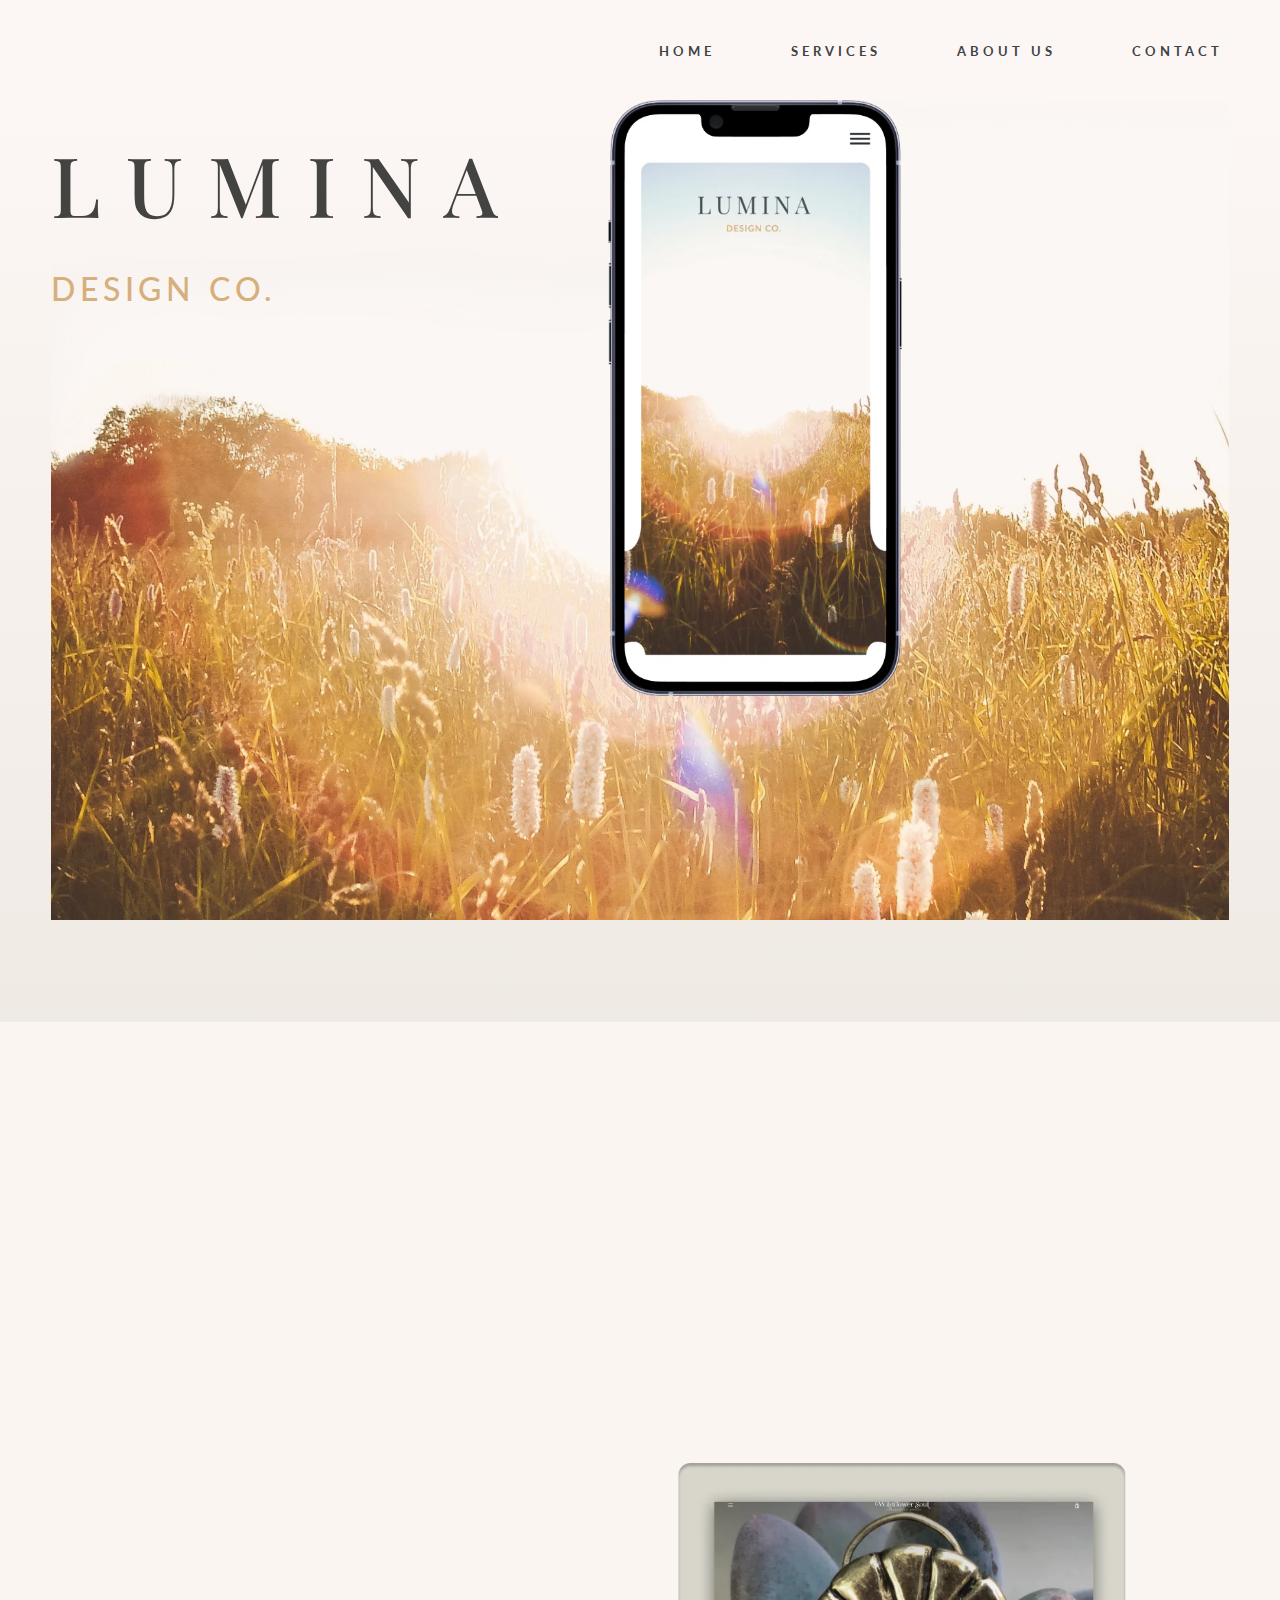
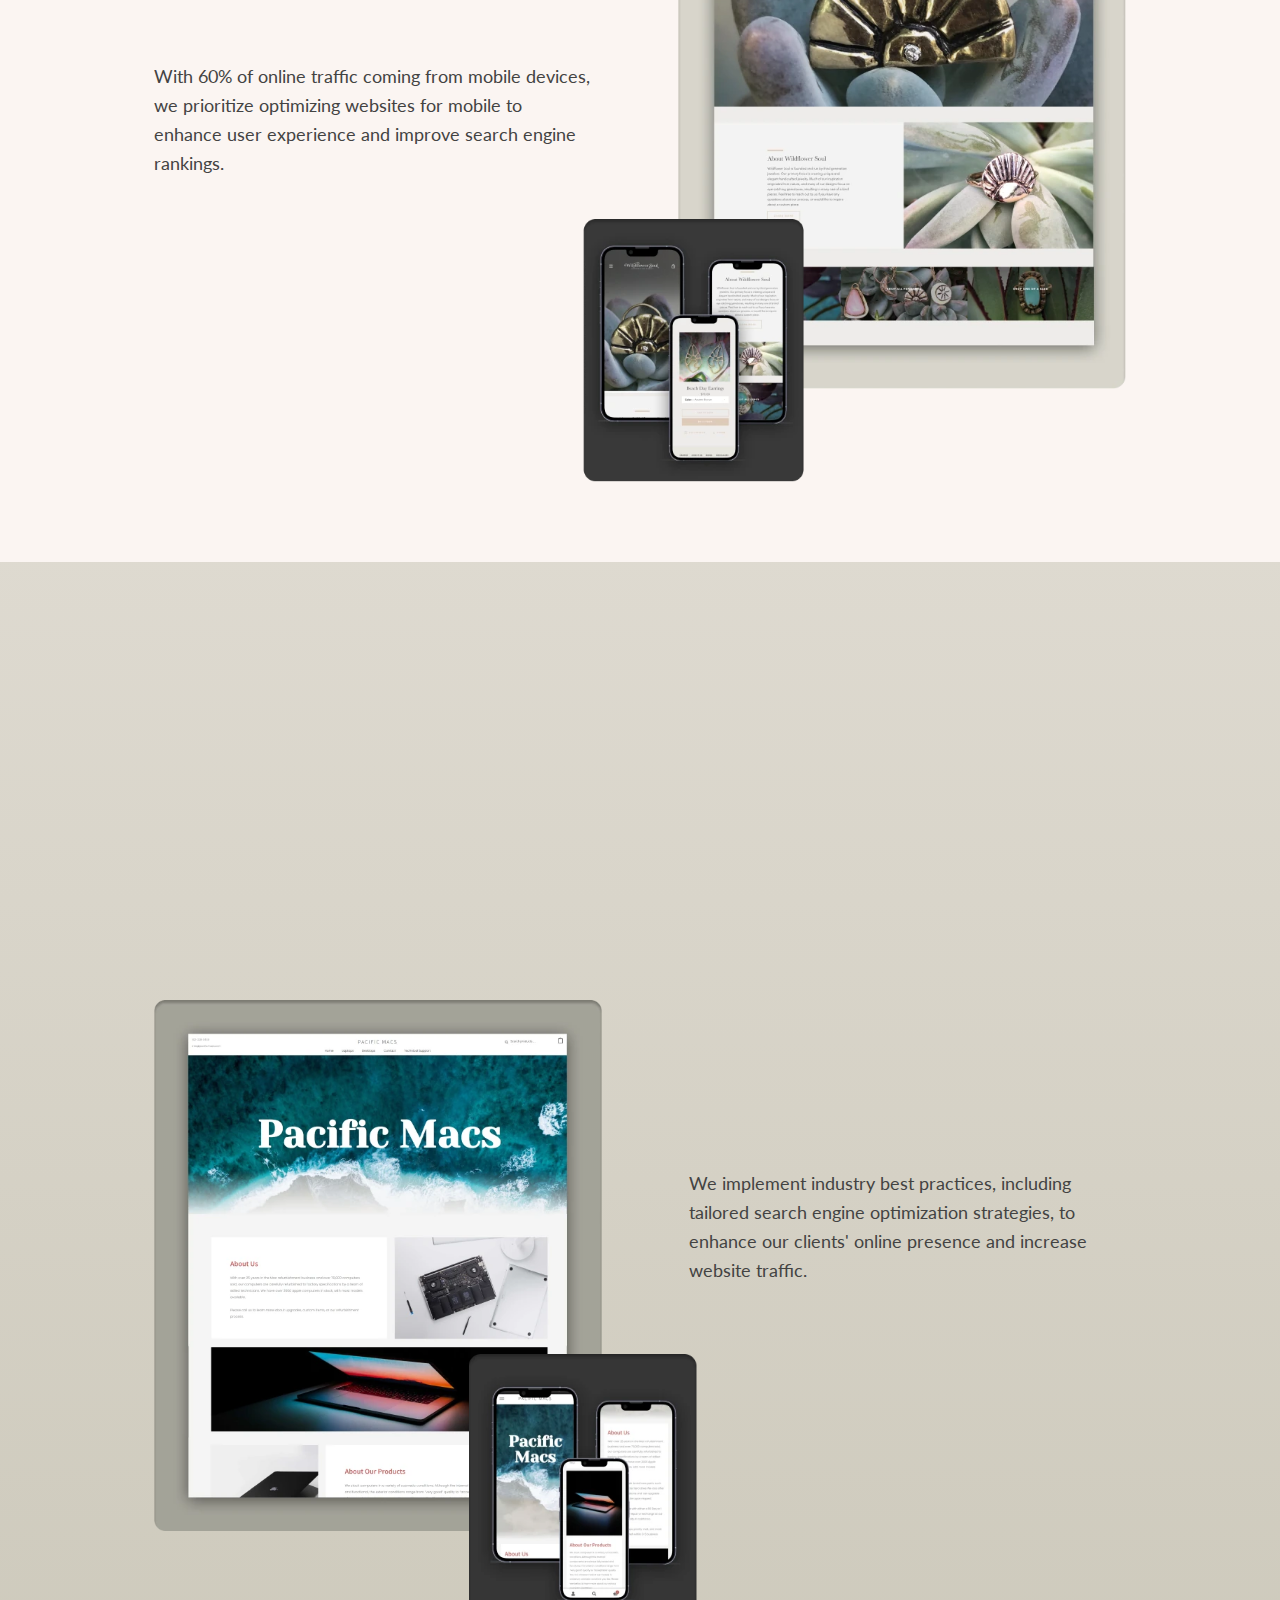
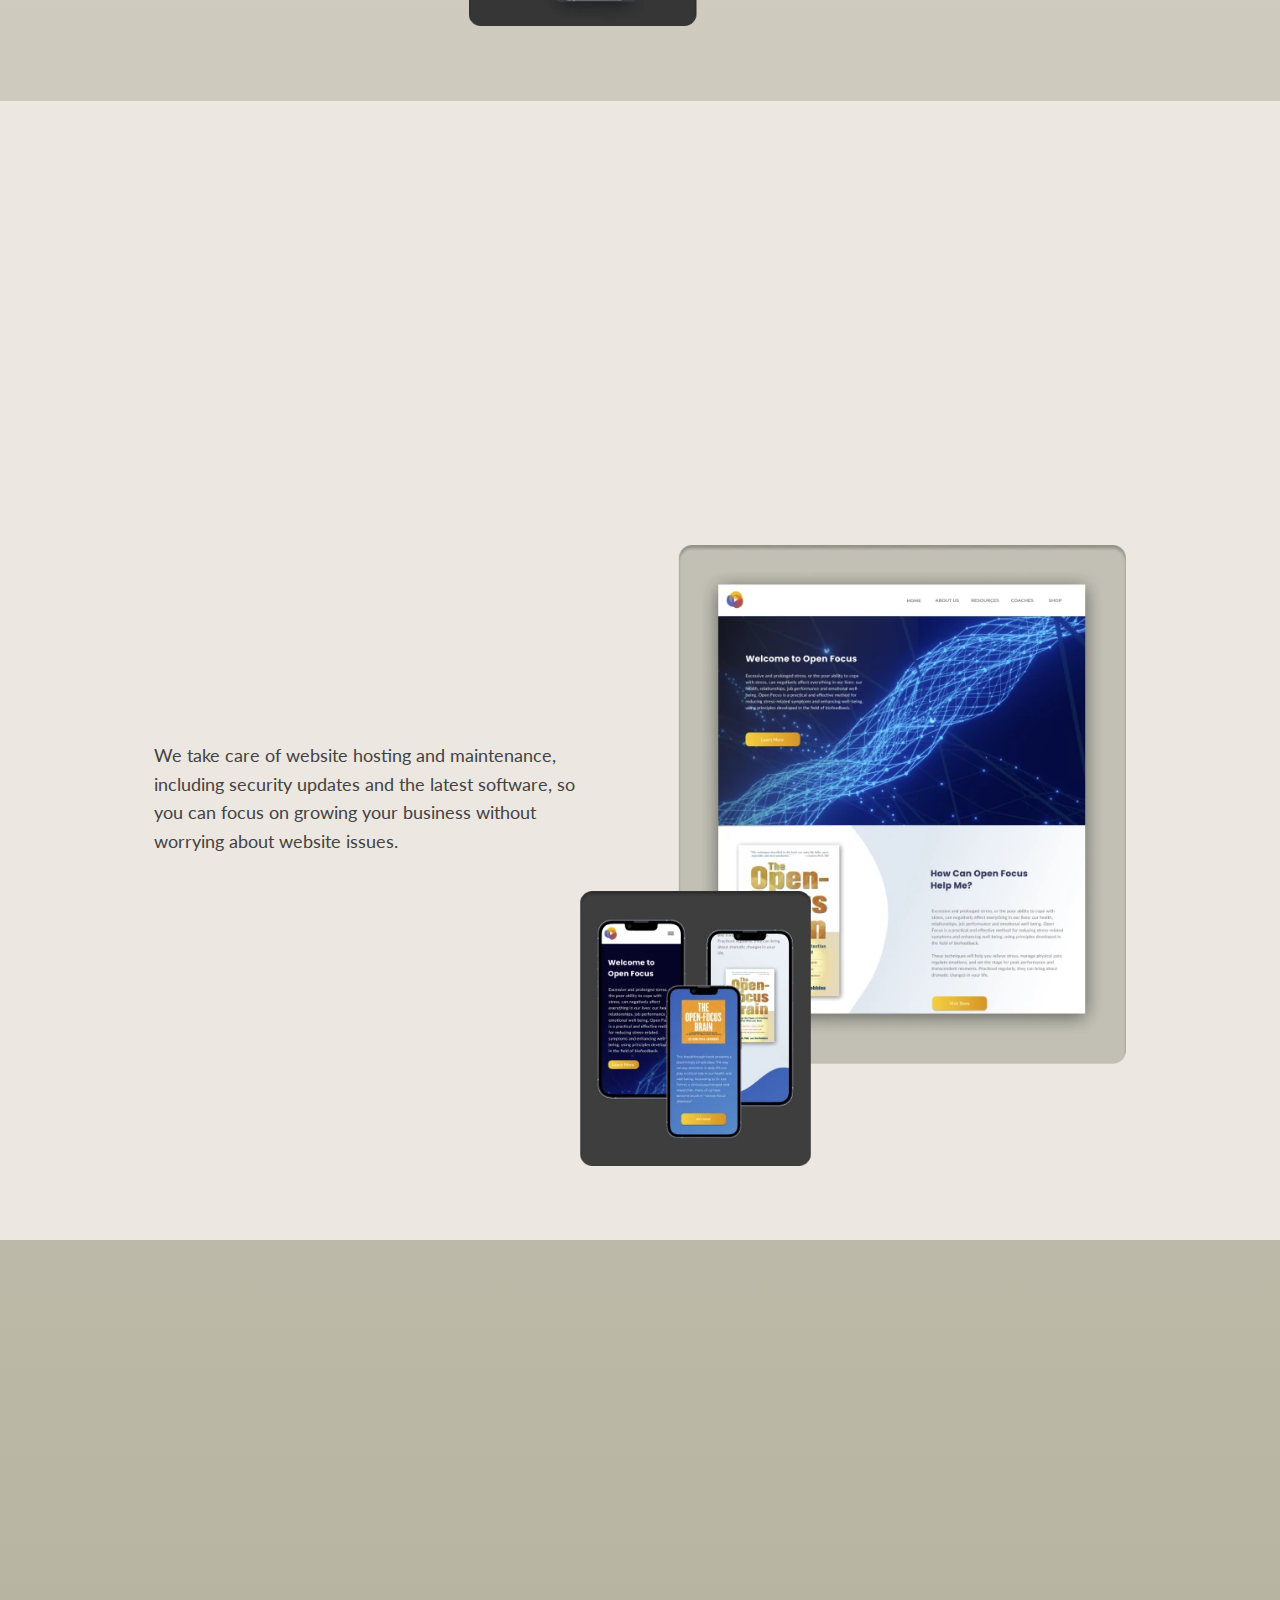
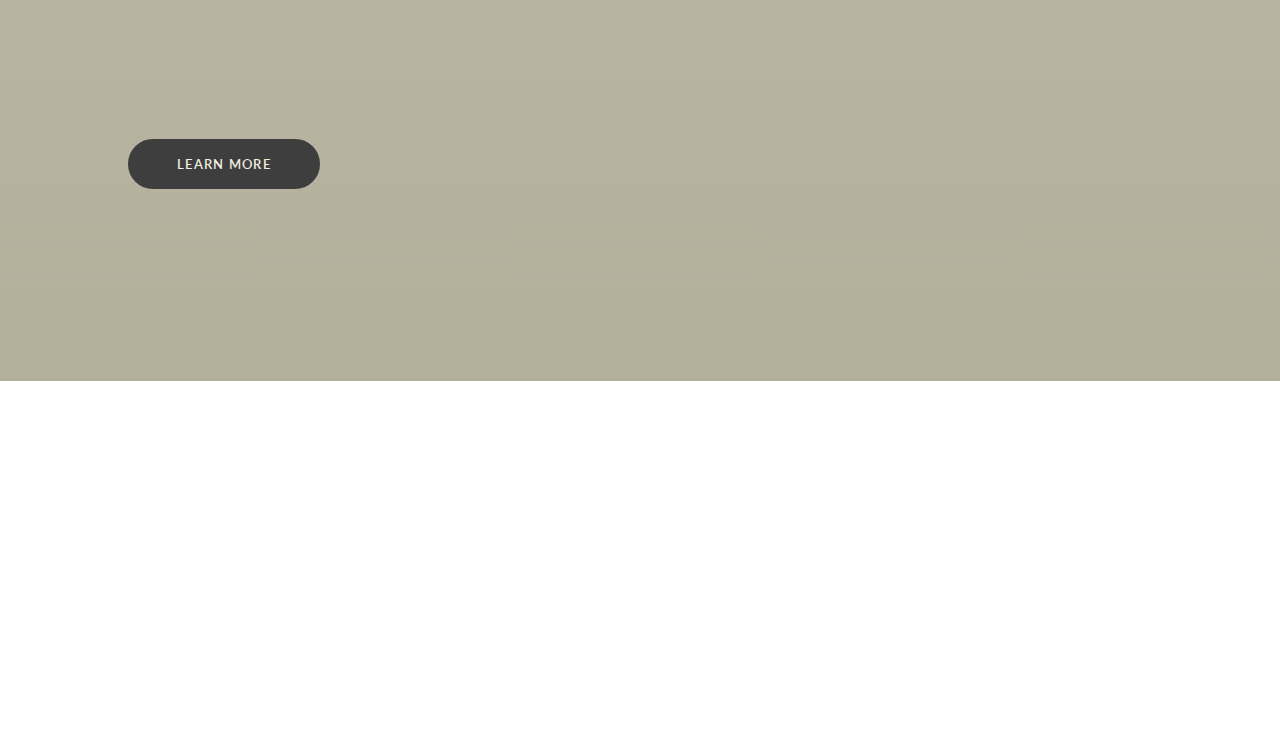
==== index.html @ 04a4fc94 "text edits" ====
<!DOCTYPE html>
<html lang="en">
  <head>
    <meta charset="UTF-8">
    <meta name="viewport" content="width=device-width, initial-scale=1.0">
    <title>Lumina Design Co. - Santa Cruz Web Design</title>
    <link rel="stylesheet" href="style.css">
    <style>
      @import url('https://fonts.googleapis.com/css2?family=Lato:wght@400;700&display=swap');
    @import url('https://fonts.googleapis.com/css2?family=Lato:wght@200;400;700&family=Playfair+Display:wght@400;500&display=swap');</style> 

  </head>
  <body>
    <header>
      
      <nav>
        <!-- <a href="#" class="logo"><img src="Images/logo2.png" alt="Lumina Logo"></a> -->
        <ul class="nav-list">
            <li><a href="index.html">HOME</a></li>
            <li><a href="services.html">SERVICES</a></li>
            <li><a href="about.html">ABOUT US</a></li>
            <li><a href="contact.html">CONTACT</a></li>
        </ul>
      <div class="hamburger">
          <span class="bar"></span>
          <span class="bar"></span>
          <span class="bar"></span>
        </div>
      </nav>
    </header>

    <main>
    <!-- Hero Section -->
    <div class="intro">
	    <div class="company-name">
        <h1>LUMINA</h1>
	      <h4>DESIGN CO.</h4>
      </div>
      <div class="hero"></div>
      <div class="mobilePreview"><img src="Images/MobilePreviewLumina.webp" alt="Lumina Mobile Preview"></div>
      
  </div>
  <!-- <a id="services"></a> -->
  <!-- What We Offer Section -->
    <div class="features left responsiveness">
      
    <h2 class="first reveal">Responsiveness</h2>
    <p class="p1">With 60% of online traffic coming from mobile devices, we prioritize optimizing websites for mobile to enhance user experience and improve search engine rankings.</p>
    <div class="project1-desktop"></div>
    <div class="project1-mobile" data-parallax-speed="-0.07"></div>
  </div>

  <div class="features right">
    
    <h2  class="second reveal">Optimization</h2>
    <p class="p2">We implement industry best practices, including tailored search engine optimization strategies, to enhance our clients' online presence and increase website traffic.</p>
    <div class="project2-desktop"></div>
    <div class="project2-mobile" data-parallax-speed="-0.07"></div>
  </div>

  <div class="features left maintenance">
    
    <h2  class="third reveal">Maintenance</h2>
    <p class="p3">We take care of website hosting and maintenance, including security updates and the latest software, so you can focus on growing your business without worrying about website issues.</p>
    <div class="project3-desktop"></div>
    <div class="project3-mobile" data-parallax-speed="-0.07"></div>
  </div>
  
  <!-- <a id="about"> -->
  <!-- About Us Section -->
  <div class="aboutus">
    <!-- <h2 class="fourth reveal">About Us</h2>
    <p class="p4">
      Welcome to Lumina Design Co, the leading web design company specializing in custom websites for small businesses. We take great pride in our dedication to crafting unique and effective websites that are perfectly tailored to meet our clients' specific needs. we are passionate about empowering small business owners with visually stunning and highly functional websites. We understand that in today's digital landscape, a well-crafted online presence is essential for success, and that's where we come in.</p>
    <div class="aboutusimg"></div>
    <button class="aboutusbtn"><a href="about.html">READ MORE</a></button> -->

<h2 class="fourth reveal">Explore our services and get a custom quote tailored to your company's needs.</h2>
    <button class="aboutusbtn"><a href="services.html">LEARN MORE</a></button>

  </div>
</body>

    </main>
    <!-- <a id="contact"></a> -->
<!-- Add the footer HTML code here -->
  <footer>
      <img class="footer-logo" src="Images/logo.webp" alt="Lumina Design Co. Logo">
      <div class="line"></div>
    <div class="contact-info">
      <h5>EMAIL</h5>
      <p>giannagoodpaster@gmail.com</p>
      <h5>PHONE</h5>
      <p>(831)345-1247</p>
      <h5>LINKED IN</h5>
      <p><a href="#">@giannagoodpaster</a></p>
      <h5>FACEBOOK</h5>
      <p><a href="#">lumina design co.</a></p>
    </div>
  </footer>

<script src="script.js"></script>

  </body>
</html>
---- style.css ----
* {
  margin: 0;
  padding: 0;
  max-width: 100%;
  text-decoration: none;
  list-style: none;
  color: #434342;
}


main{
  margin-bottom: 100vh;
  background: linear-gradient(#FCF7F4, #B2AF9B);
  overflow: hidden;
}

p {
  font-family: "Lato", sans-serif;
  font-size: 1em;
  line-height: 160%;
}
h1, h2, h3, h4, h5{
  font-weight: 500;
}
h1, h2 {
  font-family: Playfair Display, serif;
}

h1 {
  letter-spacing: 0.25em;
  font-size: 2em;
}

h2 {
  letter-spacing: 0.1em;
  font-size: 2.1em;
}


h4 {
  font-family: "Lato", sans-serif;
  letter-spacing: 0.15em;
  color: #D6AF7C;
}
h5, h3{
  font-family: "Lato", sans-serif;
  letter-spacing: 0.1em;
}

.reveal {
  position: relative;
  transform: translateY(10px);
  opacity: 0;
  transition: all 2s ease;
}

.reveal.active {
  position: relative;
  transform: translateY(0px);
  opacity: 1;
}

/*<----------------NAV BAR STYLING---------------->*/
nav {
  height: 65px;
  width: 100%;
  display: flex;
  justify-content: space-between;
  background-color:#FCF7F4;
}

body.active {
  position: fixed;
}

.nav-list {
  visibility: hidden;
}

.nav-list.active {
  visibility: visible;
  display: flex;
  position: fixed;
  width: 100%;
  height: calc(100vh - 65px);
    top: 65px;
  background-color: #B2A799;
  transition: background-color 100ms linear;
  float: right;
  text-align: center;
  z-index: 100;
  flex-direction: column;
  justify-content: center;
}

.nav-list li {
  opacity: 1;
  margin: 40px 0;
  font-weight: bold;
  font-family: "Lato", sans-serif;
}

.nav-list li a {
  color: white;
  font-size: 20px;
  letter-spacing: 0.25rem;
}

.bar {
  display: block;
  width: 30px;
  height: 3px;
  margin: 5px auto;
  transition: all 0.3s ease-in-out;
  background-color: #464C52;
  border-radius: 10px;
  margin-right: 20px;
}

.hamburger {
  display: block;
  position: absolute;
  right: 0;
  cursor: pointer;
  margin-right: 5vw;
  margin-top: 5vw;
}

.hamburger.active .bar:nth-child(2) {
  opacity: 0;
}

.hamburger.active .bar:nth-child(1) {
  transform: translateY(8px) rotate(45deg);
}

.hamburger.active .bar:nth-child(3) {
  transform: translateY(-8px) rotate(-45deg);
}

/*<----------------INTROSTYLING---------------->*/
.intro {
  display: grid;
  grid-template-columns: 1fr;
  grid-template-rows: auto;
  height: calc(100vh - 80px);
  /* height: calc(var(--vh, 1vh) * 100); */
  max-height: 100%
}

.company-name {
  z-index: 2;
  grid-column: 1/2;
  grid-row: 1/2;
  position: relative;
  justify-self: center;
  text-align: center;
  top: 10vw;
}

.hero {
  /* height: calc(var(--vh, 1vh) * 90); */
  height: inherit;
  grid-column: 1/2;
  grid-row: 1/2;
  z-index: 1;
  background: no-repeat top center/100% url(Images/LuminaMobile.webp);
  align-self: start;

}

.hero img {
  width: 100vw;
  grid-column: 1/2;
  grid-row: 1/2;
  z-index: -1;
}
.mobilePreview img{
  display: none;
}


/*<----------------WHAT WE OFFER STYLING---------------->*/
.features {
  display: grid;
  padding: 15vw 10vw 5vw 10vw;
  grid-row-gap: 10vw;
}

.responsiveness{
  background-color: #FBF5F2;
}
.maintenance{
  background-color: #ECE7E0;
}
.project1-desktop, .project3-desktop {
  grid-column: 2/3;
  grid-row: 3/4;
  justify-self: end;
}

.project1-desktop, .project2-desktop, .project3-desktop {
  width: 60vw;
  height: 80vw;
  z-index: 1;

}

.project1-mobile, .project2-mobile, .project3-mobile {
  width: 35vw;
  height: 50vw;
  z-index: 2;
  background-attachment: fixed;
  background-position: center;
}

.project1-mobile, .project3-mobile {
  grid-column: 1/3;
  grid-row: 3/5;
  align-self: end;
  justify-self: start;
}

.project1-desktop {
  background: no-repeat center/100% url("Images/Project1-Desktop.webp");
  background-size: contain;
  
}

.project1-mobile {
  background: no-repeat center/100% url("Images/Project1-Mobile.webp");
  background-size: contain;
}

.project2-desktop {
  background: no-repeat center/100% url("Images/Project2-Desktop.webp");
  grid-column: 1/2;
  grid-row: 3/4;
  background-size: contain;
}

.project2-mobile {
  background: no-repeat center/100% url("Images/Project2-Mobile.webp");
  grid-column: 1/3;
  grid-row: 3/5;
  align-self: end;
  justify-self: end;
  background-size: contain;
}

.project3-desktop {
  background: no-repeat center/100% url("Images/Project3-Desktop.webp");
  background-size: contain;
}

.project3-mobile {
  background: no-repeat center/100% url("Images/Project3-Mobile.webp");
  background-size: contain;
}

.features h2, .features p {
  grid-column: 1/3;
  z-index: 5;
}

/*<----------------ABOUT US STYLING---------------->*/
.aboutus {
  display: grid;
  grid-template-columns: 1fr;
  grid-template-rows: auto;
  padding: 15vw 10vw;
  grid-row-gap: 5vw;
}

/* .aboutusimg {
  background: no-repeat center/100% url("Images/About.png");
  width: 80vw;
    height: 100vw;
    justify-self: center;
    background-size: contain;
} */
.aboutusimg {
  background: no-repeat center/100% url("Images/redwood.webp");
  width: 80vw;
    height: 100vw;
    justify-self: center;
    background-size: contain;
}
.fourth{
  padding-bottom: 10vw;
}
.aboutus p{
  padding-bottom: 10vw;
}
button {
  
  border-radius: 30px;
  padding: 10px 20px; 
  width: 40vw;
  font-size: .75em;
  font-family: "Lato", sans-serif;
  letter-spacing: 0.1em;
  font-weight: 600;
  
  border: solid 2px #3E3E3E;
  background-color: #3E3E3E;
}
.aboutusbtn{
  justify-self: start;
}
button:hover {
  background-color: #B2AF9B;
  border: solid 2px #F3EDE0;
}
button a{
  color: #F3EDE0;
}


/*<----------------FOOTER STYLING---------------->*/

footer {
  display: grid;
  grid-template-columns: 1fr;
  grid-template-rows:  auto;
  height: 100vh;
  width: 100%;
  text-align: center;
  background-color: #E5DECE;
  position: fixed;
  z-index: -10;
  bottom: 0;
}
footer.visible {
  transform: translateY(0);
}
.footer-logo {
  max-width:30vw;
  position: relative;
    top: 10vw;
}
.contact-info p{
  font-size: 1em;
  font-family: Playfair Display, serif;
}
h5{
  font-size: 1em;
  padding: 5vh 0vh 2vh 0;
}
footer img{
  justify-self: center;
align-self: center;
}

/*<----------------SUBPAGES STYLING---------------->*/
/* .whatwedo, .aboutme, .contact{
  padding: 20vw 10vw 0vw 10vw;
} */
.services h2, .aboutme h2, .contact h2{
  padding-bottom: 15vw;
}
.services p, .aboutme p, .contact p{
  padding-bottom: 5vw;
}
.whatwedo{
  height: calc(85vh - 80px);
  /* height: calc(var(--vh, 1vh) * 100); */
  max-height: 100%;
  background: linear-gradient(#FCF7F4, #DCDACA);
}
.servicesimg {
  background: no-repeat center/100% url("Images/services.webp");
  width: 80vw;
    height: 35vw;
    justify-self: end;
    align-self: end;
    background-size: contain;
}
.designed, .mobilefirst, .servicestable, .contact, .concepts{
  padding: 15vw 10vw 20vw 10vw;
}
.designed{
  background-color: #ECE7E0;
}
.designedimg,.mobilefirstimg, .conceptsimg{
  padding-top: 10vw;
}
.designedimg {
  background: no-repeat center/100% url("Images/designed.webp");
  width: 90vw;
    height: 60vw;
    justify-self: end;
    align-self: end;
    background-size: contain;
}
.conceptsimg {
  background: no-repeat center/100% url("Images/concepts.webp");
  width: 90vw;
    height: 60vw;
    justify-self: end;
    align-self: end;
    background-size: contain;
}
.concepts{
  
}
.mobilefirst{
  background-color: #FBF5F2;
}
.mobilefirstimg {
  background: no-repeat center/100% url("Images/mobilefirst.webp");
  width: 90vw;
    height: 40vw;
    justify-self: end;
    align-self: end;
    background-size: contain;
}
.table{
background-color: #E9E6D8;
box-shadow: inset 0 0 3px #676767;
padding:15vw 10vw;
text-align: center;
border-radius: 15px;
}
.concept p, .dev p, .design p{
  font-family: Playfair Display, serif;
  font-weight: 500;
}
.concept, .dev, .design{
  padding-bottom: 10vw;
}
h3{
  font-weight: 600;
  font-size: 1.2em;
  padding-bottom: 10vw;
}
.abouthero {
  background: no-repeat center/100% url("Images/laptop.webp");
  width: 80vw;
  height: 75vw;
    justify-self: center;
    background-size: contain;
}
.whoweareimg {
  background: no-repeat center/100% url("Images/office.webp");
  width: 100vw;
  height: 90vw;
    justify-self: center;
    background-size: contain;
}
.giannaimg {
  background: no-repeat center/100% url("Images/gianna.webp");
  width: 100vw;
  height: 90vw;
    justify-self: center;
    background-size: contain;
}
.owner{
  background-color:transparent;
}
.whoweare h2, .owner h2, .whoweare p, .owner p{
padding-bottom: 10vw;
}
.aboutmain{
  padding: 8vw 10vw 20vw 10vw;
}
.info h5{
  padding:0;
}
.info .contact-info{
  padding-top: 10vw;
}


.submit-button {
  background-color: #ccc;
  padding: 10px 20px;
  border: none;
  color: #fff;
  cursor: pointer;
}

.submit-button.clicked {
  background-color: green;
}

.error {
  color: red;
}
form{
  padding: 10vw 0 10vw 0;
  background-color: #F7F3ED;
  display: grid;
  border-radius: 5px;
}
input{
  width:75%;
  box-shadow: inset 0 0 2px #505050;
  border:none;
  border-radius: 15px;
  height: 10vw;
  margin-bottom: 7vw;
  align-self: center;
  justify-self: center;
}
input[type=text], input[type=email]{
  padding-left: 5vw;
}
input[name=message]{
  height: 30vw;
}
button[type=submit]{
  color:white;
  margin-left: 8vw;
}

/*<----------------@Media---------------->*/
  /*Changes the mobile hero image to a taller one for taller devices*/
/* @media only screen and (min-height: 760px){
.hero{
  background:  no-repeat center/100% url("Images/LuminaMobile.png");
  height: calc(var(--vh, 1vh) * 100);
  }
} */
/*----------------Vertical IPAD STYLING-------------------*/
  @media only screen and (min-width: 600px) {
    .hero{
      background:  no-repeat top center/100% url("Images/TabletHero.webp");
      }
      nav{
        height:15vw;
      }
      .nav-list li {
        margin: 70px;
      }
      .logo, .hamburger{
        margin-top: 5.5vw;
      }
      .nav-list.active{
        top: 15vw;
      }
      .nav-list li a{
        font-size: 1.5em;
      }
      /* .features {
        padding: 0vw 10vw 0vw 10vw;
    } */
    p{
      font-size: 1.125em;
    }
    h1 {
      letter-spacing: 0.3em;
      font-size: 2.7em;
    }
    h2 {
      letter-spacing: 0.1em;
      font-size: 3em;
    }
    h4{
      font-size: 1.2em;
    }
    .responsiveness {
      margin-top: 8vw;
  }
    .aboutus {
      padding: 25vw 10vw;
    }
    .aboutusimg {
      background: no-repeat center/100% url("Images/redwood2.webp");
      width: 80vw;
        height: 100vw;
        justify-self: start;
        background-size: contain;
    }
    .fourth{
      padding-bottom:5vw;
    }
    .aboutus p{
      padding-bottom:0;
    }
    button{
      width: 20vw;
      font-size: .8em;
      padding: 15px 20px;
    }
    .dev{
      justify-self: center;
    }
    .design{
      justify-self: end;
    }
    .concept, .dev, .design{
      grid-row: 1/2;
    }
    h3{
      font-size: 1.4em;
    }
    .aboutimg {
      width: 80vw;
        height: 100vw;
        justify-self: start;
        background-size: contain;
    }
    /* .whatwedo, .aboutme, .contact{
      padding: 10vw 10vw 0vw 10vw;
    } */
    .aboutmain {
      padding: 8vw 10vw 20vw 10vw;
  }
  .designed, .mobilefirst, .servicestable, .contact, .concepts {
    padding: 10vw 10vw;
}
input {
  border-radius: 15px;
  height: 7vw;
  margin-bottom: 5vw;
}
input[type=text], input[type=email] {
  padding-left: 5vw;
  font-size: 1em;
}
button[type=submit] {
  font-size: 1em;
}
  }
  
  
  @media only screen and (min-width: 768px) {
  /* CSS rules here */
  }
  
  @media only screen and (min-width: 1024px) and (orientation:landscape){
    .hero {
      width: 92vw;
      /* height: calc(100vh - 95px); */
      height: inherit;
      background: no-repeat top center/100% url(Images/Hero3.webp);
      justify-self: center;
      background-size: cover;
  }
  .mobilePreview {
    z-index: 2;
    display: grid;
    grid-column: 1/2;
    grid-row: 1/2;
    position: relative;
    width: 30vw;
    justify-self: center;
    padding-left: 18vw;
   }

   .mobilePreview img{
     display: block;
     width: 100%;
     height: auto;
     position: relative;
     justify-self: center;
     max-width: 25vw;
   }
        /*Turning Mobile nav into desktop nav*/
        /* .logo{
          display:block;
           justify-self: start;
          align-self: center;
          margin:0 0 0 4vw;
          max-width:5vw;
        } */
        .nav-list{
          visibility: visible;
          }
        nav{
           height:100px;
          display: grid;
          grid-template-columns: .5fr 1fr;
        }
        .hamburger{
          display: none;
        }
        .nav-list{
          height: 8vw;
          display: flex;
          justify-content: space-around;
           grid-column: 2/3;
          width: 50vw;
          align-self: center;
          justify-self: end;
        }
        .nav-list li{
          line-height: 0;
          top: 0;
          align-self: center;
          margin: 0;
          display: flex;
        }
        .nav-list li a{
          color:#404246;
          font-size: .8em;
          align-self: center;
          margin-right:3vw;
        }
        .nav-list li a.hover{
            color:#C29D6C;
        }
    /* --------------------- */
        .company-name {
          text-align: left;
          left: 4vw;
          position: absolute;
          top:10vw;
          
        }
        h1{
          font-size: 4.5em;
          /* background-color: #FAF5F2; */
          height: 12vw;
          width: 50vw;
          position: relative;
        }

        h4{
          font-size: 1.7em;
          padding-top: 3vw;
          border-radius: 0px 0px 30px 0px;
          /* background-color: #FAF5F2; */
          height: 5vw;
          width: 22vw;
          position: absolute;
          top: 8vw;
        }
        h2{
          font-size: 2.7em;
        }
        .services h2, .aboutme h2{
          padding-bottom: 10vw;
        }
        .about{
          display: grid;
          grid-template-columns: 1fr 1fr;
        }
        .aboutimg{
          grid-column: 2/3;
          grid-row: 1/2;
          width: 32vw;
          height: 40vw;
          justify-self: end;
          align-self: start;
        }
        .abouttxt{
          align-self: center;
        }
       
        
  }
  @media only screen and (min-width: 1024px){
    /* .intro{
      height: calc(var(--vh, 1vh) * 80);
    } */
        /* .features h2:nth-child(1), .features h2:nth-child(3), .features p:nth-child(1), .features p:nth-child(3) {
          grid-column: 1/2;
      }
      .features h2:nth-child(2), .features p:nth-child(2){
        grid-column: 2/3;
      } */
      h2{
          font-size: 2.7em;
        }
        .features {
          padding: 0vw 10vw 5vw 10vw;
      }
      .features.left{
        grid-template-columns: 1fr 2fr;
        grid-template-rows: 1fr 1fr 1fr;
      }
      .features.right{
        grid-template-columns: 2fr 1fr;
        grid-template-rows: 1fr 1fr 1fr;
      }
      .p1, .p3{
        grid-row: 2/4;
        grid-column: 1/2;
        position: relative;
        align-self: start;
        padding-top: 10vw;
        width: 45%;
      }
      .p2{
        grid-row: 2/3;
        grid-column: 2/3;
        width: 45%;
        align-self: end;
        position: relative;
        justify-self: end;
        top: 40px;
      }
      .first{
        /* left: 4.5vw; */
      }
      .first, .third{
        top: 6vw;
        grid-row: 1/3;
        grid-column: 1/2;
        align-self: center;
        justify-self: start;
      }
      .second{
        top: -2vw;
        grid-column: 2/3;
        grid-row: 2/3;
        align-self: start;
        justify-self: end;
        width: 45%;
      }
      .project1-desktop, .project2-desktop, .project3-desktop{
        width: 38vw;
        position: absolute;
        grid-row: 1/2;
        z-index: 1;
      }
      .project1-desktop, .project3-desktop, .designedimg, .conceptsimg{
        grid-row: 1/2;
        grid-column: 2/3;
      }
      .project2-desktop, .mobilefirstimg{
        grid-row: 1/2;
        grid-column: 1/2;
        position: absolute;
      }
      .project1-mobile, .project3-mobile{
        grid-column: 2/3;
      }
      .project1-mobile, .project2-mobile, .project3-mobile{
        width: 20vw;
        height: 25vw;
      }
      .project2-mobile{
        grid-column: 1/2;
      }
      
        /* .aboutus{
          display: grid;
          grid-template-columns: 2fr 1fr;
          grid-template-rows: 1fr 2fr 1fr;
          padding-top: 20vw;
          padding-bottom: 25vw;
          grid-gap: 0;
        }
        .fourth{
          top: 6vw;
          width: 37vw;
          grid-column: 2/3;
          grid-row: 1/2;
          align-self: start;
          justify-self: end;
          z-index: 5;
        }
        .aboutusimg{
          width: 35vw;
          height: 50vw;
          grid-row: 1/2;
        grid-column: 1/2;
        z-index: 1;
        position: absolute;
        align-self: center;
        } */
        button{
          width: 15vw;
        }
        /* .aboutusbtn {
          justify-self: start;
          grid-row: 3/4;
          grid-column: 2/3;
          align-self: center;
      } */
        /* .p4{
          grid-row: 2/3;
        grid-column: 1/3;
        align-self: center;
        position: relative;
        justify-self: end;
        width: 47%;
        top: 3vw;
        } */
        main{
          margin-bottom: 40vh;
        }

        footer {
          display: grid;
          grid-template-columns: 1.5fr 2fr;
          grid-template-rows:  auto;
          height: 40vh;
          text-align: left;
          position: fixed;
          z-index: -10;
          bottom: 0;
        align-content: center;
        }
        .footer-logo {
          max-width:15vw;
          top:0
        }
        .line{
          grid-column: 1/2;
          grid-row: 1/2;
          border-left: 1.5px solid #626262;
          height: 30vh;
          align-self: center;
          justify-self: end;
        }
        footer.visible {
          transform: translateY(0);
        }
        .contact-info{
          padding-left: 10vw;
          height: 100%;
          display: grid;
          align-content: center;
          
        }
        .contact-info p{
          font-size: .8em;
          font-family: Playfair Display, serif;
          padding: 0vh 0vh 2vh 0;
        }
        h5{
          font-size: .8em;
          padding: 0vh 0vh 1vh 0;
        }
        footer img{
          grid-column: 1/2;
          grid-row: 1/2;
          justify-self: center;
        align-self: center;

        }
        .servicestable{
          display: grid;
          grid-template-columns: 1fr 1fr 1fr;
        }
        .whatwedo, .aboutme, .contact {
          display: grid;
          padding: 5vw 10vw 5vw 10vw;
      }
      .designed, .mobilefirst, .concepts{
        display: grid;
      }
      .servicesimg{
        width: 65vw;
        grid-row: 1/2;
        grid-column: 1/3;
        align-self: center;
      }
      .whatwedo h2 {
        width: 60vw;
        grid-row: 1/2;
        grid-column: 1/3;
      }
      .designedimg, .conceptsimg {
        width: 40vw;
        height: 35vw;
        padding: 0;
    }
    .mobilefirstimg {
      width: 40vw;
      height: 20vw;
      padding: 0;
  }
    .mobilefirstimg{
      justify-self: start;
    }
    .mobilefirst .p2{
      top: 80px;
    }
    .designed, .mobilefirst, .servicestable {
      
  }
  .designed h2, .mobilefirst h2, .concepts h2{
    grid-row: 1/2;
    justify-self: start;
    align-self: end;
  }
  .designed h2, .concepts h2{
    grid-column: 1/3;
  }
  .designedimg, .mobilefirstimg, .whoweareimg, .giannaimg, .conceptsimg{
    grid-row: 1/3;
    position: inherit;
    align-self: center;
  }
  
  .designed, .mobilefirst, .designedimg, .mobilefirstimg, .concepts, .conceptsimg{
    display: grid;
    grid-row-gap: 0;
    grid-template-columns: 1fr 1fr;
    grid-template-rows: .5fr 1fr;
  }
  .services h2, .table{
    padding-bottom: 5vw;
  }
  .servicestable h2{
    padding-bottom: 15vw;
    grid-column: 1/4;
  }
  .table{
    grid-column: 1/4;
    display: grid;
    padding: 7vw;
    text-align: left;
  }
  h3 {
    padding-bottom: 5vw;
}
.concept, .dev, .design {
  padding-bottom: 0;
}
.services p, .aboutme p, .contact p {
  padding-bottom: 2vw;
}
.abouthero{
  width: 58vw;
  grid-row: 1/2;
  grid-column: 2/4;
  align-self: center;
  position: relative;
  top: -15vw;
  left: 3vw;
}
.aboutmain h2 {
  width: 55vw;
  grid-row: 1/2;
  grid-column: 1/3;
}
.whoweareimg, .giannaimg{
  width: 35vw;
  height: 40vw;
  padding: 0;
}
.whoweare h2, .whoweare p{
  grid-column: 1/3;
  padding-right: 5vw;
}
.giannaimg{
  justify-self: start;
}
.whoweareimg{
  justify-self: end;
}
.whoweare h2, .owner h2, .whoweare p, .owner p {
  padding-bottom: 5vw;
}
.owner h2{
  grid-column:2/3
}
.contact{
  grid-template-columns: 1fr 1fr;
}
.info{
  grid-column: 1/2;
}
.form{
  width: 35vw;
  grid-column: 2/3;
  justify-self: end;
  align-self: center;
}
form{
  padding: 3vw 0;
}
input{
  height: 5vw;
  float: right;
  width: 70%;
  margin-bottom: 3vw;
}
.info .contact-info{
  height: auto;
  padding: 5vw 0;
}
.services h2, .aboutme h2, .contact h2 {
  padding-bottom: 5vw;
}
input[name=message]{
  height: 15vw;
}
input[type=text], input[type=email]{
  padding-left: 3vw;
}
}

    /* IPAD PRO VERTICAL
    @media only screen 
    and (min-width: 1024px) 
    and (max-height: 1366px) 
    and (orientation: portrait) 
    and (-webkit-min-device-pixel-ratio: 1.5) {
      .hero{
        height:50vh;
        background-size: contain;
      }
      .intro{
        height: 50vh;
      }
      .company-name{
        top:7vh;
      }
  }
     */
  
  
  @media only screen and (min-width: 1280px){
    nav{
      background-color: none;
    }
    .intro{
      z-index: 50;
        /* height: calc(var(--vh, 1vh) * 95); */

    }
    /* .hero{
      background:  no-repeat top center/100% url("Images/DesktopHero.png");
      background-size: cover;
      } */
      .mobilePreview img{
        max-width: 23vw;
      }
      h1 {
        height: 11vw;
        font-size: 6.5vw;
    }
    h2{
      letter-spacing: 0.05em;
      font-size: 3.8em;
    }
        h4 {
          font-size: 2em;
      }
  
      .project1-desktop, .project2-desktop, .project3-desktop{
        width: 35vw;
      }
      .project1-mobile, .project2-mobile, .project3-mobile {
        width: 18vw;
        height: 23vw;
        position: relative;
      }
      .project1-mobile, .project3-mobile {
        left: 8vw;
      }
        .project2-mobile{
          position: relative;
          right: 8vw;
      }
      .first {
          /* left: 10vw; */
      }
      .first, .third {
        top: 9vw;
    }
      .p1, .p3 {
        padding-top: 12vw;
      }
      .second {
        /* right: 15vw; */
    }
    .third {
      /* left: 16vw; */
  }
    .p2{
      top: 70px;
    }
      .p4{
        width: 50%;
      }
      .aboutusimg {
        width: 35vw;
        height: 45vw;
      }
    .features {
      padding: 15vw 12vw 5vw 12vw;
  }
  .servicesimg {
    width: 60vw;
    grid-column: 1/4;
    justify-self: end;
    align-self: end;
    left: 6vw;
    top: -2vw;
    position: relative;
  }
  .whatwedo h2 {
    width: 75vw;
  }
  .designedimg, .conceptsimg {
    width: 36vw;
  }
  .mobilefirstimg {
    justify-self: start;
    width: 36vw;
  }
  .aboutus {
    padding: 15vw 10vw;
    grid-gap: 0;
}
.abouthero{
  width: 52vw;
  top: -15vw;
  left: 10vw;
}
.aboutmain h2 {
  width: 56vw;
}
.whoweareimg, .giannaimg{
  width: 35vw;
  height: 35vw;
  padding: 0;
}
form{
  padding: 3vw 0;
}
input{
  height: 4vw;
  float: right;
  width: 70%;
  margin-bottom: 2vw;
}
.info .contact-info{
  height: auto;
  padding: 5vw 0;
}
.services h2, .aboutme h2, .contact h2 {
  padding-bottom: 5vw;
}
input[name=message]{
  height: 15vw;
}
input[type=text], input[type=email]{
  padding-left: 2vw;
}
  }


  @media only screen and (min-width: 1366px) {
    .mobilePreview {
      padding-top: 2vw;
  }
  button{
    width: 12vw;
  }
  .features {
    padding: 0vw 12vw 5vw 12vw;
}
}
  
  @media only screen and (min-width: 1440px) {
    /* .hero{
      background:  no-repeat top center/100% url("Images/1440Hero.png");
      background-size: cover;
    } */
    /* .intro {
      height: calc(90vh - 80px);
  } */
  .logo {
      margin: 0 0 0 7vw;
  }
  .nav-list {
    margin-right: 4vw;
  }
    .hero {
      width: 86vw;
    }
    .mobilePreview img {
      max-width: 20vw;
  }
  h1 {
    font-size: 6.5em;
  }
  h2{
    font-size: 4.3em;
  }
  h4 {
    font-size: 2em;
    padding-top: 2vw;
  }
    .company-name {
      left:6.8vw;
    }
  .aboutus{
    padding-bottom: 20vw;
  }
  .first, .third {
    top: 10vw;
}
  .p1, .p3 {
    padding-top: 12vw;
  }
  p, .p1, .p2, .p3, .p4{
  font-size: 1.2em;
  }
  .contact-info{
    font-size: 1.25em;
  }
  button{
    font-size: 1em;
  }
  .abouthero{
    width: 48vw;
    top: -15vw;
    left: 10vw;
  }
  .aboutmain h2 {
    width: 55vw;
  }
  .whoweareimg, .giannaimg{
    width: 35vw;
    height: 35vw;
    padding: 0;
  }
  
}
@media only screen and (min-width: 1700px){
h1 {
    font-size: 7em;
}
h4{
  font-size: 2.2em;
}
.nav-list li a {
  font-size: .9em;
}

}
  
  @media only screen and (min-width: 1920px) {
    .nav-list li a {
      font-size: 1.1em;
  }
  .intro {
    height: calc(90vh - 80px);
  }
  h1 {
    height: 8vw;
}
h2{
  font-size: 5.2em;
}
  h4 {
    padding-top: 1vw;
    top: 7vw;
    height: 4vw;
    width: 14vw;
  }
  .company-name {
    top: 15vw;
}
.mobilePreview {
  max-width: 18vw;
  right: 4vw;
}
.project1-desktop, .project2-desktop, .project3-desktop {
  max-width: 30vw;
  }
  .project1-mobile, .project2-mobile, .project3-mobile {
    max-width: 15vw;
    height: 23vw;
    position: relative;
}
.project1-mobile, .project3-mobile {
  left: 12vw;
}
.project2-mobile {
  right: 12vw;
}
.features {
  padding: 0vw 15vw 0vw 15vw;
}
/* .fourth{
  width:30vw
} */
/* .aboutus{
  15vw;
} */
.aboutusimg{
  width: 30vw;
  height: 40vw;
}
.p4{
  grid-column: 2/3;
  width: 100%;
}
button{
  width: 10vw;
}
.whatwedo, .aboutme, .contact {
  display: grid;
  padding: 10vw 12vw 0vw 12vw;
  height: calc(90vh - 80px);
}
.servicesimg {
  width: 55vw;
}
.whatwedo h2 {
  width: 65vw;
}
.abouthero {
  width: 48vw;
  top: -15vw;
  left: 5vw;
}
.aboutmain h2 {
  width: 58vw;
}
input{
  height: 3.5vw;
  float: right;
  width: 70%;
  margin-bottom: 2vw;
}
input[name=message]{
  height: 13vw;
}
input[type=text], input[type=email]{
  padding-left: 1vw;
}
  }
    /* .hero {
      background: no-repeat center/100% url(Images/1920Hero.png);
  } */
  /* p, .p1, .p2, .p3, .p4 {
    font-size: 1.5em;
}
.first, .third {
  top: 150px;
}
.first {
  left: 170px;
}
.third {
    left: 290px;
}
.fourth{
  left: 120px;
}
.second {
  top: 440px;
  right: 260px;
}
.project1-desktop, .project2-desktop, .project3-desktop {
  width: 38vw;
  }
  .project1-mobile, .project2-mobile, .project3-mobile {
    width: 19vw;
    height: 23vw;
    position: relative;
}
.project1-mobile, .project3-mobile {
  left: 70px;
}
.project2-mobile{
  right: 70px;
} */
  


/*# sourceMappingURL=style.css.map */
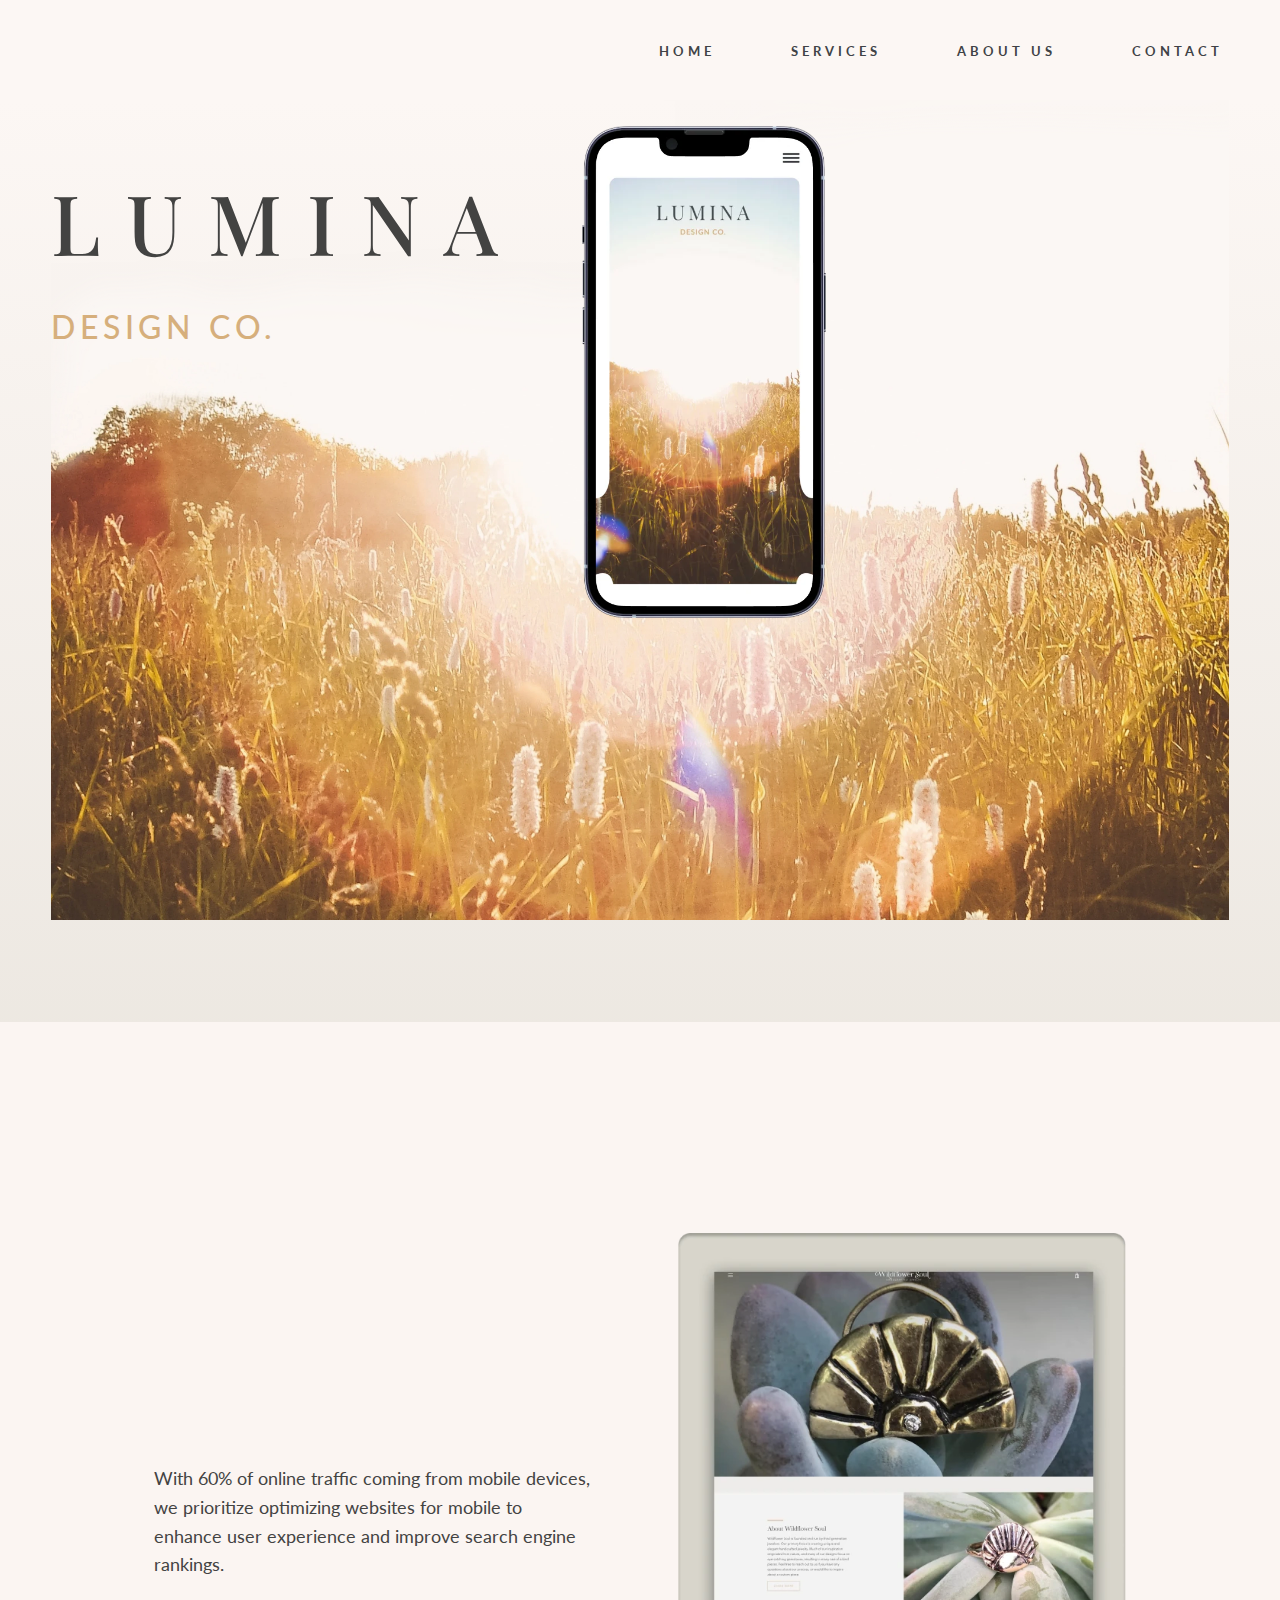
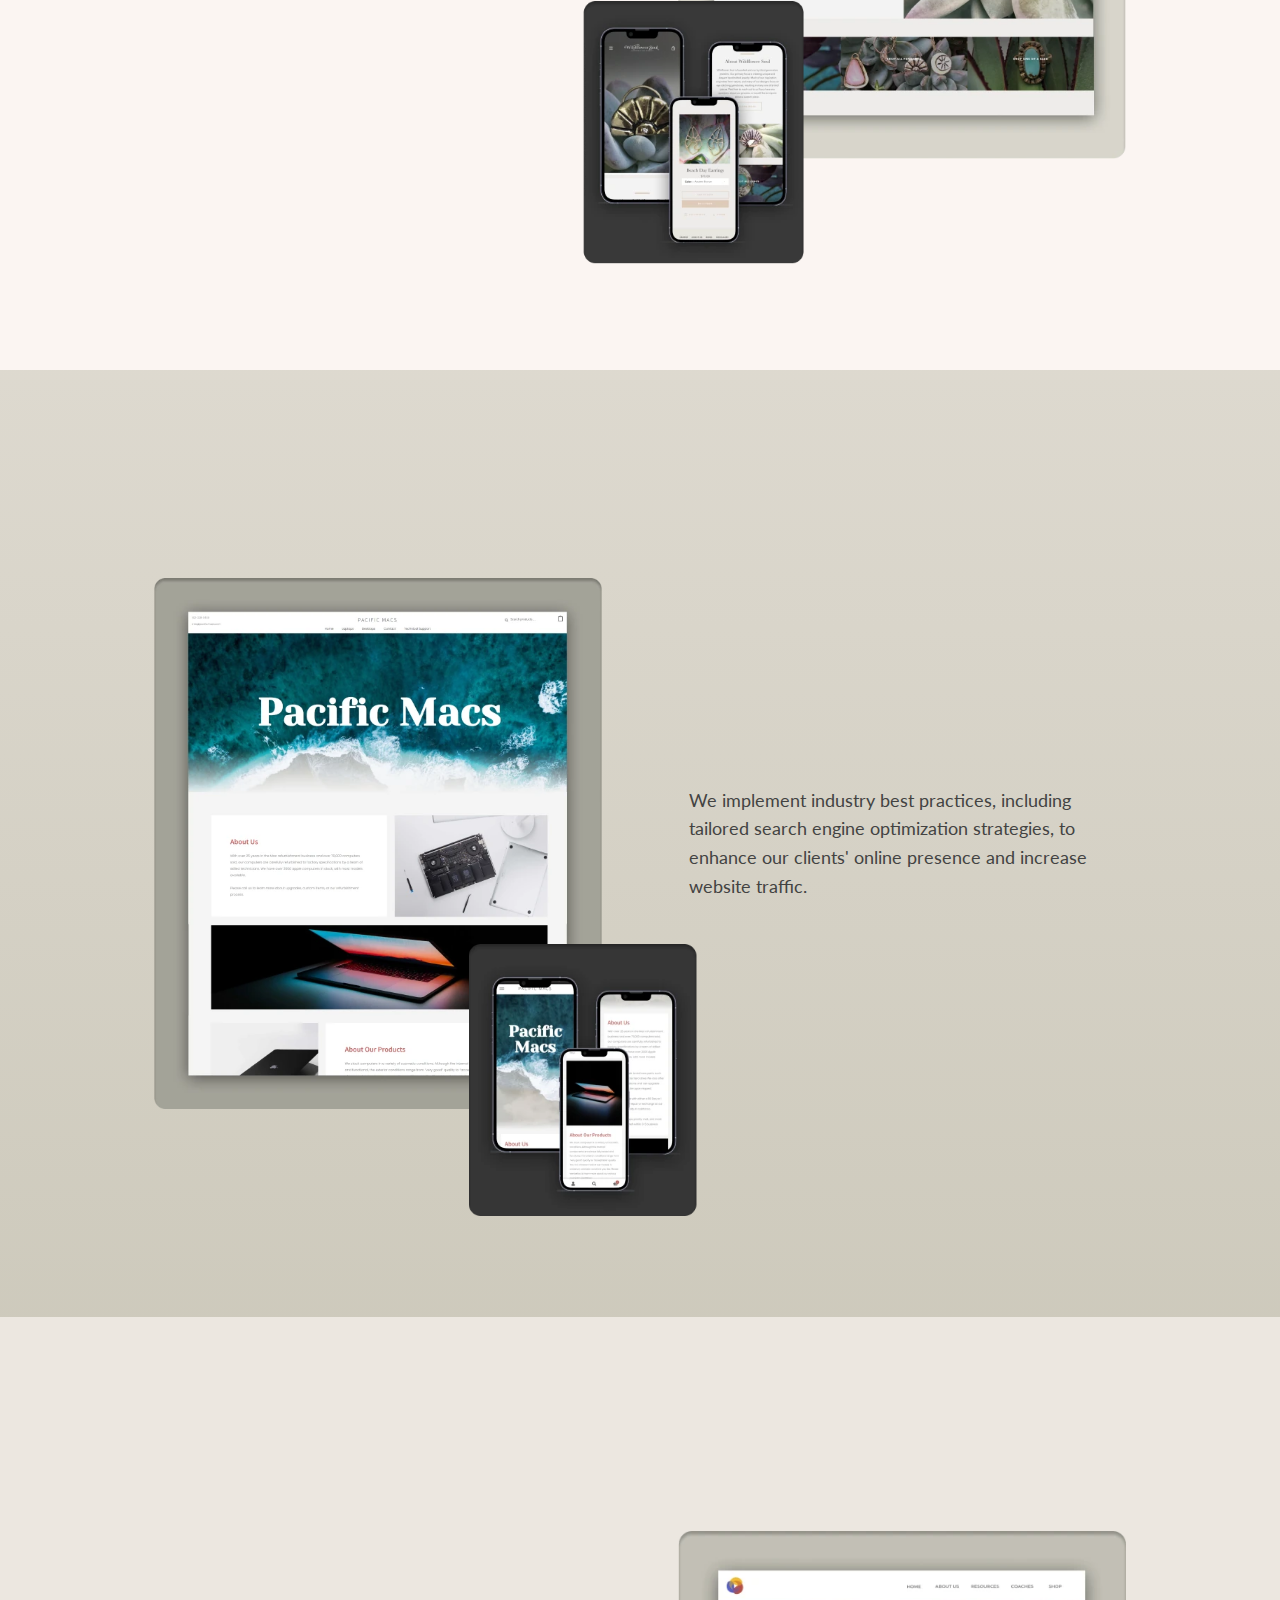
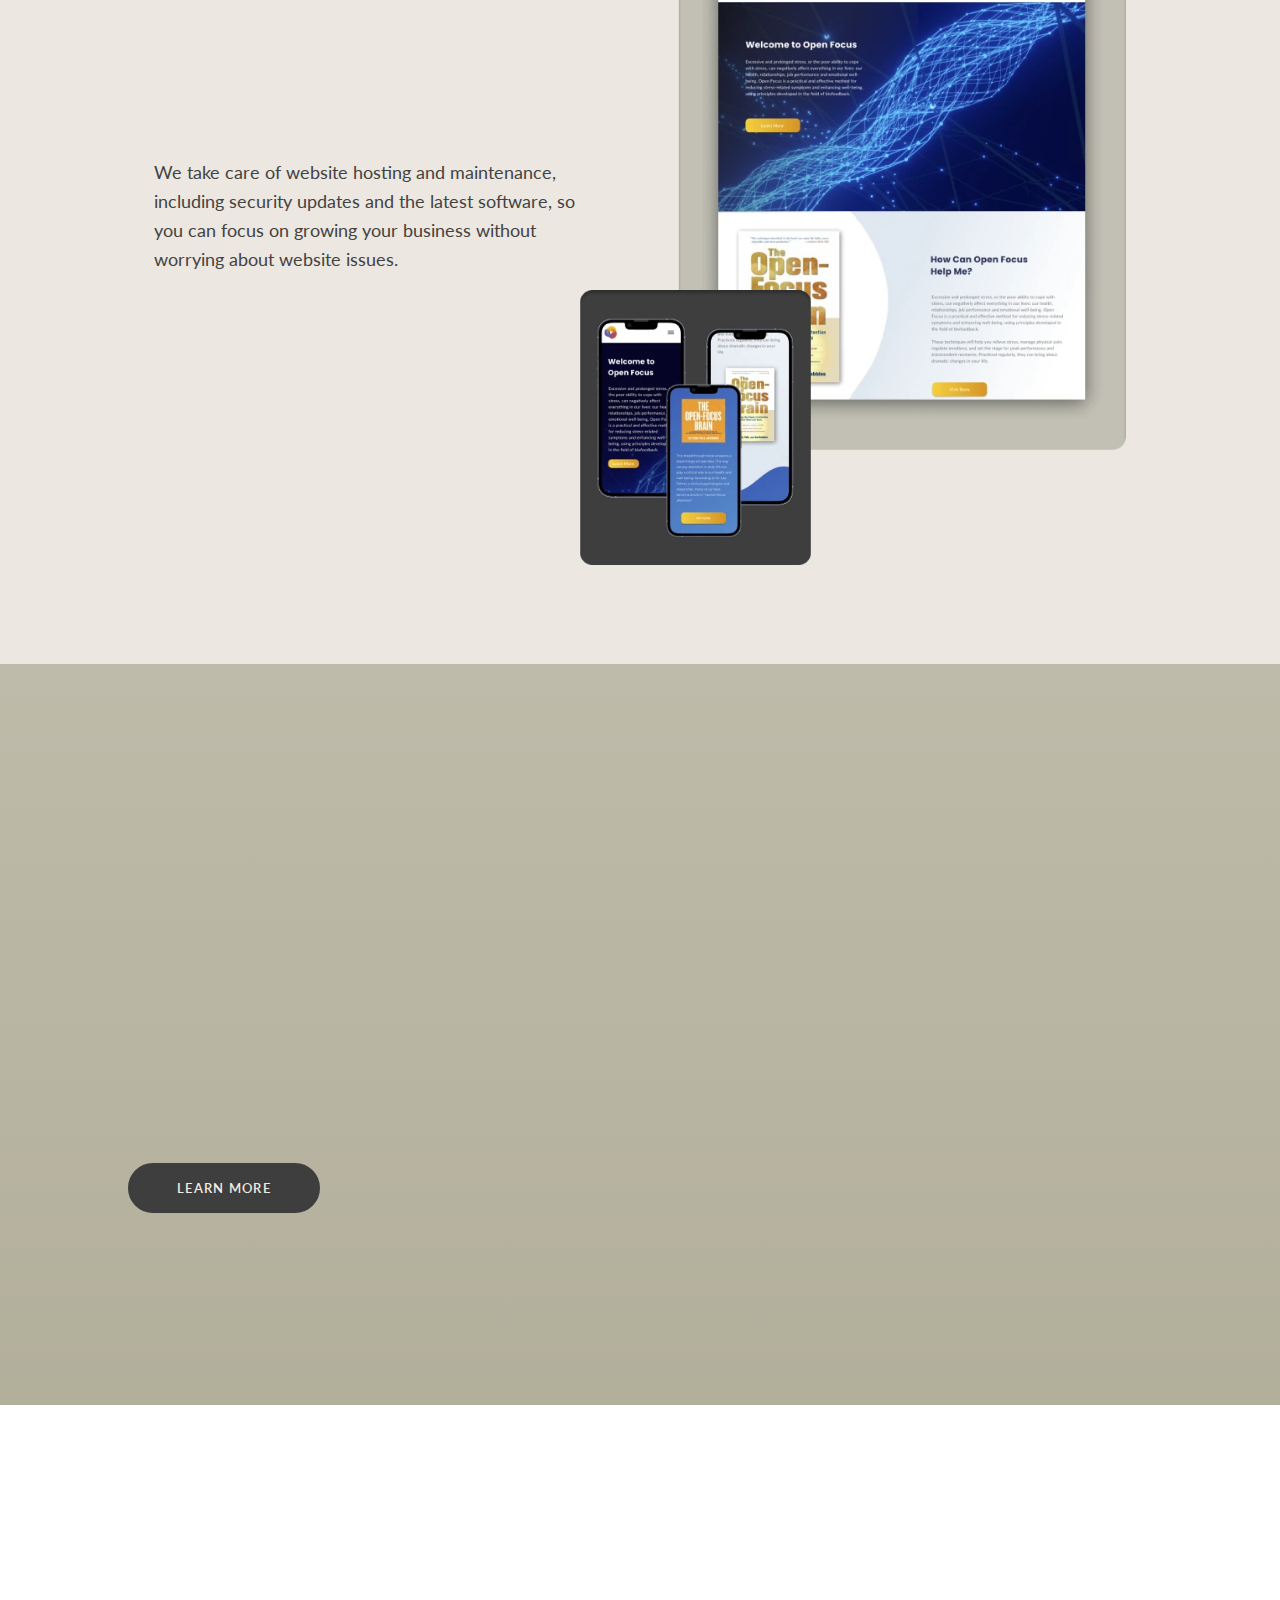
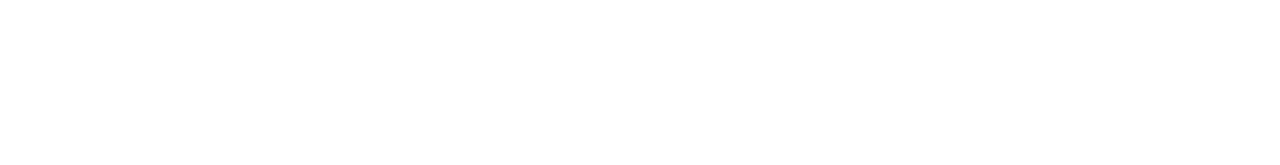
==== commit ded01412: "overhaul" ====
--- a/index.html
+++ b/index.html
@@ -3,6 +3,7 @@
   <head>
     <meta charset="UTF-8">
     <meta name="viewport" content="width=device-width, initial-scale=1.0">
+    <meta name="description" content="Lumina Design Co: Elevating small businesses in Santa Cruz, California with custom website design, ecommerce solutions, SEO, maintenance, and more!">
     <title>Lumina Design Co. - Santa Cruz Web Design</title>
     <link rel="stylesheet" href="style.css">
     <style>
@@ -84,20 +85,20 @@
     </main>
     <!-- <a id="contact"></a> -->
 <!-- Add the footer HTML code here -->
-  <footer>
+    <footer>
       <img class="footer-logo" src="Images/logo.webp" alt="Lumina Design Co. Logo">
       <div class="line"></div>
     <div class="contact-info">
       <h5>EMAIL</h5>
-      <p>giannagoodpaster@gmail.com</p>
+      <p>luminadesigncompany@gmail.com</p>
       <h5>PHONE</h5>
-      <p>(831)345-1247</p>
-      <h5>LINKED IN</h5>
-      <p><a href="#">@giannagoodpaster</a></p>
-      <h5>FACEBOOK</h5>
-      <p><a href="#">lumina design co.</a></p>
+      <p>(831) 345-1247</p>
     </div>
-  </footer>
+    <div class="privacy">
+      <p><a href="https://www.termsfeed.com/live/c852e046-03bf-42bc-b7b1-b27239399198">Privacy Policy</a></p>
+      <p>Copyright © 2023 Lumina Design Co.</p>
+    </div>
+    </footer>
 
 <script src="script.js"></script>
 
--- a/style.css
+++ b/style.css
@@ -33,7 +33,7 @@
 
 h2 {
   letter-spacing: 0.1em;
-  font-size: 2.1em;
+  font-size: 9vw;
 }
 
 
@@ -68,7 +68,9 @@
   justify-content: space-between;
   background-color:#FCF7F4;
 }
-
+nav.active{
+  background-color: #B2A799;
+}
 body.active {
   position: fixed;
 }
@@ -95,7 +97,7 @@
 
 .nav-list li {
   opacity: 1;
-  margin: 40px 0;
+  margin: 35px 0;
   font-weight: bold;
   font-family: "Lato", sans-serif;
 }
@@ -335,7 +337,7 @@
   transform: translateY(0);
 }
 .footer-logo {
-  max-width:30vw;
+  max-width:25vw;
   position: relative;
     top: 10vw;
 }
@@ -350,6 +352,10 @@
 footer img{
   justify-self: center;
 align-self: center;
+}
+.privacy p, .privacy a{
+  font-size: 8px;
+  color: #93979B;
 }
 
 /*<----------------SUBPAGES STYLING---------------->*/
@@ -366,7 +372,7 @@
   height: calc(85vh - 80px);
   /* height: calc(var(--vh, 1vh) * 100); */
   max-height: 100%;
-  background: linear-gradient(#FCF7F4, #DCDACA);
+  background: linear-gradient(#FCF7F4, #C9C6AE);
 }
 .servicesimg {
   background: no-repeat center/100% url("Images/services.webp");
@@ -402,7 +408,7 @@
     background-size: contain;
 }
 .concepts{
-  
+  background: linear-gradient(#FCF7F4, #DCDACA);
 }
 .mobilefirst{
   background-color: #FBF5F2;
@@ -441,6 +447,9 @@
     justify-self: center;
     background-size: contain;
 }
+.whoweare{
+  background-color: transparent;
+}
 .whoweareimg {
   background: no-repeat center/100% url("Images/office.webp");
   width: 100vw;
@@ -471,29 +480,13 @@
   padding-top: 10vw;
 }
 
-
-.submit-button {
-  background-color: #ccc;
-  padding: 10px 20px;
-  border: none;
-  color: #fff;
-  cursor: pointer;
-}
-
-.submit-button.clicked {
-  background-color: green;
-}
-
-.error {
-  color: red;
-}
 form{
   padding: 10vw 0 10vw 0;
   background-color: #F7F3ED;
   display: grid;
   border-radius: 5px;
 }
-input{
+input, textarea{
   width:75%;
   box-shadow: inset 0 0 2px #505050;
   border:none;
@@ -506,12 +499,24 @@
 input[type=text], input[type=email]{
   padding-left: 5vw;
 }
-input[name=message]{
-  height: 30vw;
-}
+
 button[type=submit]{
   color:white;
   margin-left: 8vw;
+}
+textarea{
+  width: 70%;
+   border: none;
+    overflow: auto;
+    resize: none; 
+    box-shadow: inset 0 0 2px #505050;
+    font-family: "Lato", sans-serif;
+  font-size: 1em;
+  line-height: 160%;
+  padding-left:8vw;
+  height: 30vw;
+  padding: 5vw;
+  margin-bottom: 3vw;
 }
 
 /*<----------------@Media---------------->*/
@@ -554,7 +559,7 @@
     }
     h2 {
       letter-spacing: 0.1em;
-      font-size: 3em;
+      font-size: 7vw;
     }
     h4{
       font-size: 1.2em;
@@ -608,7 +613,7 @@
       padding: 8vw 10vw 20vw 10vw;
   }
   .designed, .mobilefirst, .servicestable, .contact, .concepts {
-    padding: 10vw 10vw;
+    padding: 5vw 10vw 10vw 10vw;
 }
 input {
   border-radius: 15px;
@@ -622,6 +627,8 @@
 button[type=submit] {
   font-size: 1em;
 }
+textarea {
+  width: 68%;
   }
   
   
@@ -728,7 +735,7 @@
           top: 8vw;
         }
         h2{
-          font-size: 2.7em;
+          font-size: 4.2vw;
         }
         .services h2, .aboutme h2{
           padding-bottom: 10vw;
@@ -748,7 +755,9 @@
         .abouttxt{
           align-self: center;
         }
-       
+        button[type=submit]{
+          margin-left: 4vw;
+        }
         
   }
   @media only screen and (min-width: 1024px){
@@ -762,78 +771,79 @@
         grid-column: 2/3;
       } */
       h2{
-          font-size: 2.7em;
+          font-size: 4.2vw;
         }
         .features {
-          padding: 0vw 10vw 5vw 10vw;
+          padding: 14vw 10vw;
+          grid-row-gap: 0;
       }
       .features.left{
         grid-template-columns: 1fr 2fr;
-        grid-template-rows: 1fr 1fr 1fr;
+        grid-template-rows: 1fr;
       }
       .features.right{
         grid-template-columns: 2fr 1fr;
-        grid-template-rows: 1fr 1fr 1fr;
+        grid-template-rows: 1fr;
       }
       .p1, .p3{
-        grid-row: 2/4;
+        grid-row: 1/2;
         grid-column: 1/2;
         position: relative;
-        align-self: start;
-        padding-top: 10vw;
+        align-self: center;
         width: 45%;
       }
       .p2{
-        grid-row: 2/3;
+        grid-row: 1/2;
         grid-column: 2/3;
         width: 45%;
-        align-self: end;
+        align-self: center;
         position: relative;
         justify-self: end;
-        top: 40px;
       }
       .first{
         /* left: 4.5vw; */
       }
       .first, .third{
         top: 6vw;
-        grid-row: 1/3;
+        grid-row: 1/2;
         grid-column: 1/2;
-        align-self: center;
+        align-self: start;
         justify-self: start;
       }
       .second{
-        top: -2vw;
-        grid-column: 2/3;
-        grid-row: 2/3;
+        top: 6vw;
+        grid-column: 1/2;
+        grid-row: 1/2;
         align-self: start;
         justify-self: end;
         width: 45%;
       }
       .project1-desktop, .project2-desktop, .project3-desktop{
-        width: 38vw;
-        position: absolute;
+        width: 36vw;
+        height: 44vw;
+        align-self: center;
         grid-row: 1/2;
         z-index: 1;
       }
       .project1-desktop, .project3-desktop, .designedimg, .conceptsimg{
-        grid-row: 1/2;
         grid-column: 2/3;
       }
       .project2-desktop, .mobilefirstimg{
-        grid-row: 1/2;
         grid-column: 1/2;
-        position: absolute;
       }
       .project1-mobile, .project3-mobile{
         grid-column: 2/3;
+        grid-row: 1/2;
       }
       .project1-mobile, .project2-mobile, .project3-mobile{
-        width: 20vw;
-        height: 25vw;
+        width: 27vw;
+        height: 22vw;
+        position: relative;
+    top: 8vw;
       }
       .project2-mobile{
         grid-column: 1/2;
+        grid-row: 1/2;
       }
       
         /* .aboutus{
@@ -896,7 +906,7 @@
         align-content: center;
         }
         .footer-logo {
-          max-width:15vw;
+          max-width:12vw;
           top:0
         }
         .line{
@@ -1067,10 +1077,10 @@
   padding: 3vw 0;
 }
 input{
-  height: 5vw;
+  height: 4vw;
   float: right;
   width: 70%;
-  margin-bottom: 3vw;
+  margin-bottom: 2vw;
 }
 .info .contact-info{
   height: auto;
@@ -1079,12 +1089,20 @@
 .services h2, .aboutme h2, .contact h2 {
   padding-bottom: 5vw;
 }
-input[name=message]{
-  height: 15vw;
+textarea{
+  height: 12vw;
 }
 input[type=text], input[type=email]{
   padding-left: 3vw;
 }
+textarea {
+    padding: 1.9vw;
+}
+.privacy{
+  grid-column: 2/3;
+  align-self: end;
+  justify-self: end;
+  padding-right: 2vw;
 }
 
     /* IPAD PRO VERTICAL
@@ -1121,8 +1139,13 @@
       background-size: cover;
       } */
       .mobilePreview img{
-        max-width: 23vw;
-      }
+        max-width: 19vw;
+        right: 4vw;
+        top: 2vw;
+      }
+      .company-name {
+        top: 13vw;
+    }
       h1 {
         height: 11vw;
         font-size: 6.5vw;
@@ -1157,7 +1180,7 @@
         top: 9vw;
     }
       .p1, .p3 {
-        padding-top: 12vw;
+        padding-top: 4vw;
       }
       .second {
         /* right: 15vw; */
@@ -1165,9 +1188,6 @@
     .third {
       /* left: 16vw; */
   }
-    .p2{
-      top: 70px;
-    }
       .p4{
         width: 50%;
       }
@@ -1176,7 +1196,7 @@
         height: 45vw;
       }
     .features {
-      padding: 15vw 12vw 5vw 12vw;
+      padding: 15vw 12vw;
   }
   .servicesimg {
     width: 60vw;
@@ -1190,12 +1210,15 @@
   .whatwedo h2 {
     width: 75vw;
   }
+  .designed, .mobilefirst, .servicestable, .contact, .concepts {
+    padding: 7vw 13vw 10vw 13vw;
+}
   .designedimg, .conceptsimg {
-    width: 36vw;
+    width: 34vw;
   }
   .mobilefirstimg {
     justify-self: start;
-    width: 36vw;
+    width: 34vw;
   }
   .aboutus {
     padding: 15vw 10vw;
@@ -1215,6 +1238,7 @@
   padding: 0;
 }
 form{
+  width: 32vw;
   padding: 3vw 0;
 }
 input{
@@ -1230,8 +1254,10 @@
 .services h2, .aboutme h2, .contact h2 {
   padding-bottom: 5vw;
 }
-input[name=message]{
-  height: 15vw;
+textarea{
+  height: 10vw;
+  padding: 1.3vw;
+  
 }
 input[type=text], input[type=email]{
   padding-left: 2vw;
@@ -1247,7 +1273,7 @@
     width: 12vw;
   }
   .features {
-    padding: 0vw 12vw 5vw 12vw;
+    padding: 10vw 14vw 14vw 14vw;
 }
 }
   
@@ -1269,13 +1295,14 @@
       width: 86vw;
     }
     .mobilePreview img {
-      max-width: 20vw;
+      max-width: 19vw;
+      right: 2vw;
   }
   h1 {
-    font-size: 6.5em;
+    font-size: 6.3em;
   }
   h2{
-    font-size: 4.3em;
+    font-size: 4.2em;
   }
   h4 {
     font-size: 2em;
@@ -1287,12 +1314,15 @@
   .aboutus{
     padding-bottom: 20vw;
   }
+  .project1-desktop, .project2-desktop, .project3-desktop {
+    width: 32vw;
+}
+.project1-mobile, .project2-mobile, .project3-mobile {
+  width: 16vw;
+}
   .first, .third {
     top: 10vw;
 }
-  .p1, .p3 {
-    padding-top: 12vw;
-  }
   p, .p1, .p2, .p3, .p4{
   font-size: 1.2em;
   }
@@ -1311,11 +1341,16 @@
     width: 55vw;
   }
   .whoweareimg, .giannaimg{
-    width: 35vw;
+    width: 31vw;
     height: 35vw;
     padding: 0;
   }
-  
+  .privacy p, .privacy a{
+    font-size: 9px;
+  }
+  .form {
+    width: 30vw;
+}
 }
 @media only screen and (min-width: 1700px){
 h1 {
@@ -1326,6 +1361,9 @@
 }
 .nav-list li a {
   font-size: .9em;
+}
+textarea{
+  padding: 1vw;
 }
 
 }
@@ -1335,13 +1373,13 @@
       font-size: 1.1em;
   }
   .intro {
-    height: calc(90vh - 80px);
+    /* height: calc(98vh - 80px); */
   }
   h1 {
     height: 8vw;
 }
 h2{
-  font-size: 5.2em;
+  font-size: 4vw;
 }
   h4 {
     padding-top: 1vw;
@@ -1353,14 +1391,16 @@
     top: 15vw;
 }
 .mobilePreview {
-  max-width: 18vw;
+  max-width: 16vw;
   right: 4vw;
+  top: 3.05vw;
 }
 .project1-desktop, .project2-desktop, .project3-desktop {
-  max-width: 30vw;
+  max-width: 26vw;
+  height: 38vw;
   }
   .project1-mobile, .project2-mobile, .project3-mobile {
-    max-width: 15vw;
+    max-width: 12vw;
     height: 23vw;
     position: relative;
 }
@@ -1371,7 +1411,10 @@
   right: 12vw;
 }
 .features {
-  padding: 0vw 15vw 0vw 15vw;
+  padding: 7vw 17vw 14vw 17vw;
+}
+.footer-logo {
+  max-width: 10vw;
 }
 /* .fourth{
   width:30vw
@@ -1380,7 +1423,7 @@
   15vw;
 } */
 .aboutusimg{
-  width: 30vw;
+  width: 28vw;
   height: 40vw;
 }
 .p4{
@@ -1409,14 +1452,25 @@
 .aboutmain h2 {
   width: 58vw;
 }
+.designed, .mobilefirst, .servicestable, .contact, .concepts {
+  padding: 7vw 16vw 10vw 16vw;
+}
+.mobilefirstimg, .designedimg, .conceptsimg {
+  width: 30vw;
+}
+.whoweareimg, .giannaimg {
+  width: 26vw;
+  height: 32vw;
+  padding: 0;
+}
+.form {
+  width: 29vw;
+}
 input{
-  height: 3.5vw;
+  height: 2.8vw;
   float: right;
   width: 70%;
-  margin-bottom: 2vw;
-}
-input[name=message]{
-  height: 13vw;
+  margin-bottom: 1.5vw;
 }
 input[type=text], input[type=email]{
   padding-left: 1vw;
